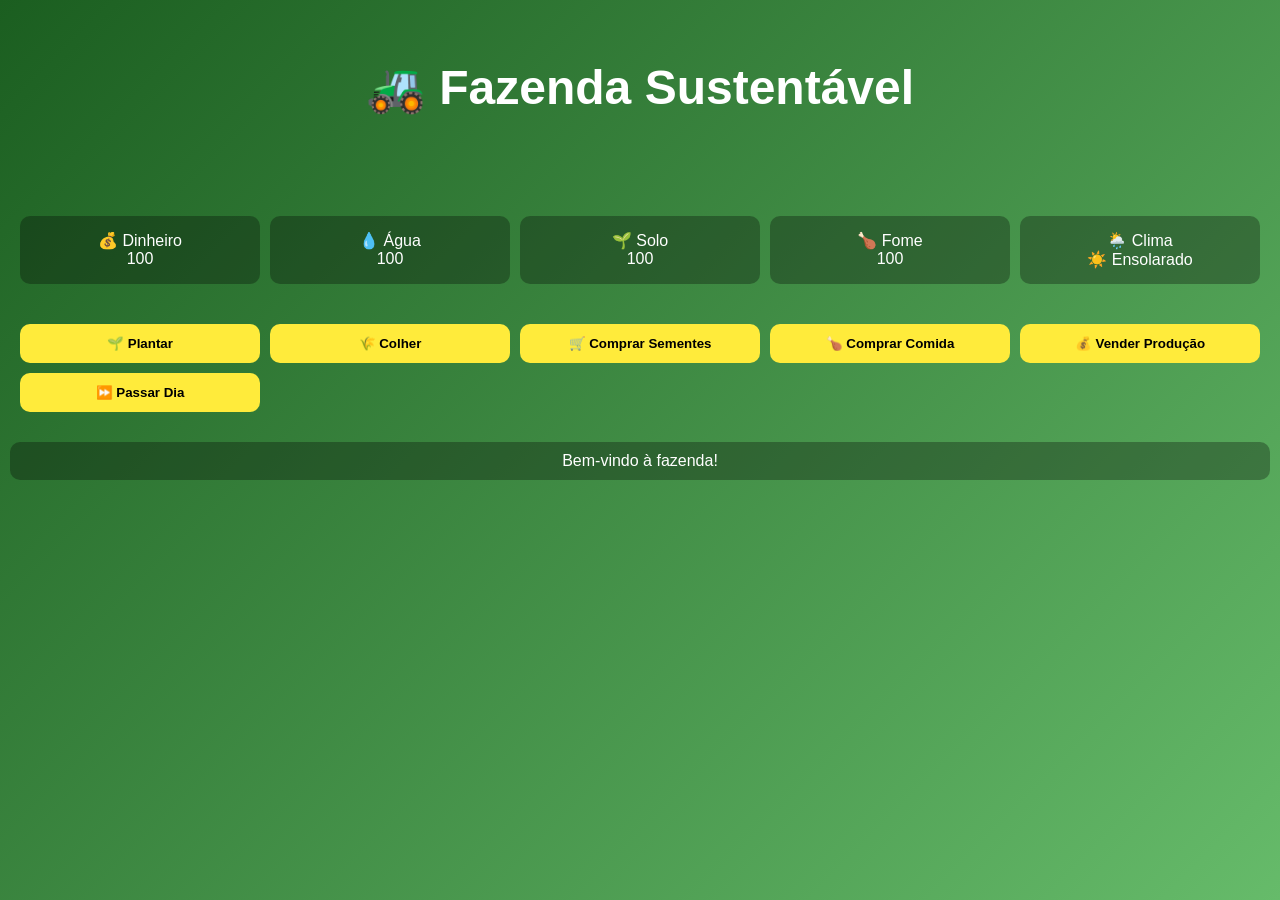
==== jogo.html @ 8a78808e "Simulador de Fazenda Sustentavel Versão 3.0" ====
<!DOCTYPE html>
<html lang="pt-BR">
<head>
<meta charset="UTF-8">
<meta name="viewport" content="width=device-width, initial-scale=1.0">
<title>Fazenda</title>
<link rel="stylesheet" href="css/style.css">
</head>

<body>

<header class="container">
<h1>🚜 Fazenda Sustentável</h1>
</header>

<section class="painel">

<div class="card">💰 Dinheiro<br><span id="dinheiro"></span></div>
<div class="card">💧 Água<br><span id="agua"></span></div>
<div class="card">🌱 Solo<br><span id="solo"></span></div>
<div class="card">🍗 Fome<br><span id="fome"></span></div>
<div class="card">🌦️ Clima<br><span id="clima"></span></div>

</section>

<section class="acoes">

<button onclick="plantar()">🌱 Plantar</button>
<button onclick="colher()">🌾 Colher</button>

<button onclick="comprarSemente()">🛒 Comprar Sementes</button>
<button onclick="comprarComida()">🍗 Comprar Comida</button>

<button onclick="vender()">💰 Vender Produção</button>

<button onclick="passarDia()">⏩ Passar Dia</button>

</section>

<div class="log" id="log">Bem-vindo à fazenda!</div>

<script src="js/app.js"></script>
</body>
</html>
---- css/style.css ----
*{
margin:0;
padding:0;
box-sizing:border-box;
font-family:Arial;
}

body{
background:linear-gradient(135deg,#1b5e20,#66bb6a);
color:white;
min-height:100vh;
}

.container{
text-align:center;
padding:60px;
}

h1{
font-size:3rem;
margin-bottom:20px;
}

button{
padding:12px 20px;
border:none;
border-radius:10px;
cursor:pointer;
background:#ffeb3b;
font-weight:bold;
transition:0.3s;
}

button:hover{
transform:scale(1.05);
}

.painel{
display:grid;
grid-template-columns:repeat(auto-fit,minmax(150px,1fr));
gap:10px;
padding:20px;
}

.card{
background:rgba(0,0,0,0.3);
padding:15px;
border-radius:10px;
text-align:center;
}

.acoes{
display:grid;
grid-template-columns:repeat(auto-fit,minmax(200px,1fr));
gap:10px;
padding:20px;
}

.log{
text-align:center;
margin:10px;
padding:10px;
background:rgba(0,0,0,0.3);
border-radius:10px;
}
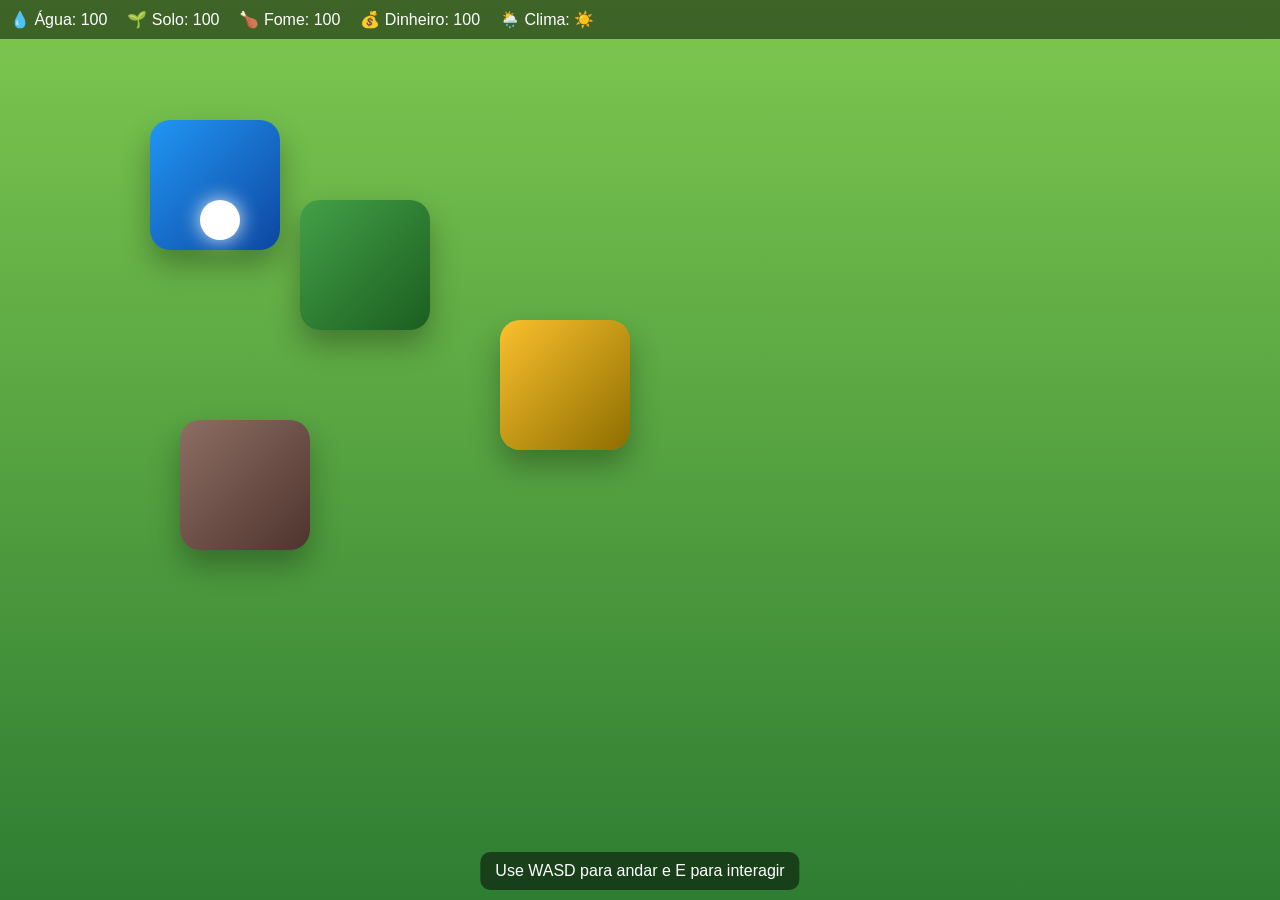
==== commit 17dff324: "Simulador de Fazenda Sustentavel Versão 5.0" ====
--- a/jogo.html
+++ b/jogo.html
@@ -3,41 +3,35 @@
 <head>
 <meta charset="UTF-8">
 <meta name="viewport" content="width=device-width, initial-scale=1.0">
-<title>Fazenda</title>
+<title>Jogo</title>
 <link rel="stylesheet" href="css/style.css">
 </head>
 
 <body>
 
-<header class="container">
-<h1>🚜 Fazenda Sustentável</h1>
-</header>
+<!-- HUD -->
+<div id="hud">
+<div>💧 Água: <span id="agua"></span></div>
+<div>🌱 Solo: <span id="solo"></span></div>
+<div>🍗 Fome: <span id="fome"></span></div>
+<div>💰 Dinheiro: <span id="dinheiro"></span></div>
+<div>🌦️ Clima: <span id="clima"></span></div>
+</div>
 
-<section class="painel">
+<!-- MUNDO -->
+<div id="world">
 
-<div class="card">💰 Dinheiro<br><span id="dinheiro"></span></div>
-<div class="card">💧 Água<br><span id="agua"></span></div>
-<div class="card">🌱 Solo<br><span id="solo"></span></div>
-<div class="card">🍗 Fome<br><span id="fome"></span></div>
-<div class="card">🌦️ Clima<br><span id="clima"></span></div>
+<div class="tile water" style="top:120px;left:150px"></div>
+<div class="tile field" style="top:200px;left:300px"></div>
+<div class="tile market" style="top:320px;left:500px"></div>
+<div class="tile house" style="top:420px;left:180px"></div>
 
-</section>
+<div id="player"></div>
 
-<section class="acoes">
+</div>
 
-<button onclick="plantar()">🌱 Plantar</button>
-<button onclick="colher()">🌾 Colher</button>
-
-<button onclick="comprarSemente()">🛒 Comprar Sementes</button>
-<button onclick="comprarComida()">🍗 Comprar Comida</button>
-
-<button onclick="vender()">💰 Vender Produção</button>
-
-<button onclick="passarDia()">⏩ Passar Dia</button>
-
-</section>
-
-<div class="log" id="log">Bem-vindo à fazenda!</div>
+<!-- LOG -->
+<div id="log">Use WASD para andar e E para interagir</div>
 
 <script src="js/app.js"></script>
 </body>
--- a/css/style.css
+++ b/css/style.css
@@ -1,24 +1,25 @@
-*{
+body{
 margin:0;
-padding:0;
-box-sizing:border-box;
+overflow:hidden;
 font-family:Arial;
+background:linear-gradient(to bottom,#7ec850,#2e7d32);
 }
 
-body{
-background:linear-gradient(135deg,#1b5e20,#66bb6a);
-color:white;
-min-height:100vh;
+/* MENU */
+.menu{
+display:flex;
+justify-content:center;
+align-items:center;
+height:100vh;
 }
 
-.container{
+.menu-container{
 text-align:center;
-padding:60px;
-}
-
-h1{
-font-size:3rem;
-margin-bottom:20px;
+color:white;
+background:rgba(0,0,0,0.4);
+padding:40px;
+border-radius:15px;
+backdrop-filter:blur(10px);
 }
 
 button{
@@ -26,40 +27,69 @@
 border:none;
 border-radius:10px;
 cursor:pointer;
-background:#ffeb3b;
 font-weight:bold;
+background:#ffd54f;
+}
+
+/* HUD */
+#hud{
+position:fixed;
+top:0;
+left:0;
+width:100%;
+display:flex;
+gap:20px;
+padding:10px;
+background:rgba(0,0,0,0.5);
+color:white;
+backdrop-filter:blur(10px);
+}
+
+/* mundo */
+#world{
+position:relative;
+width:100vw;
+height:100vh;
+}
+
+/* tiles realistas */
+.tile{
+position:absolute;
+width:130px;
+height:130px;
+border-radius:20px;
+box-shadow:0 15px 30px rgba(0,0,0,0.3);
 transition:0.3s;
 }
 
-button:hover{
+.tile:hover{
 transform:scale(1.05);
 }
 
-.painel{
-display:grid;
-grid-template-columns:repeat(auto-fit,minmax(150px,1fr));
-gap:10px;
-padding:20px;
+.water{ background:linear-gradient(135deg,#2196f3,#0d47a1); }
+.field{ background:linear-gradient(135deg,#43a047,#1b5e20); }
+.market{ background:linear-gradient(135deg,#fbc02d,#8d6e00); }
+.house{ background:linear-gradient(135deg,#8d6e63,#4e342e); }
+
+/* jogador */
+#player{
+position:absolute;
+width:40px;
+height:40px;
+border-radius:50%;
+background:white;
+box-shadow:0 0 20px rgba(255,255,255,0.9);
+transition:0.15s;
 }
 
-.card{
-background:rgba(0,0,0,0.3);
-padding:15px;
-border-radius:10px;
-text-align:center;
-}
-
-.acoes{
-display:grid;
-grid-template-columns:repeat(auto-fit,minmax(200px,1fr));
-gap:10px;
-padding:20px;
-}
-
-.log{
-text-align:center;
-margin:10px;
-padding:10px;
-background:rgba(0,0,0,0.3);
+/* log */
+#log{
+position:fixed;
+bottom:10px;
+left:50%;
+transform:translateX(-50%);
+background:rgba(0,0,0,0.5);
+color:white;
+padding:10px 15px;
 border-radius:10px;
 }
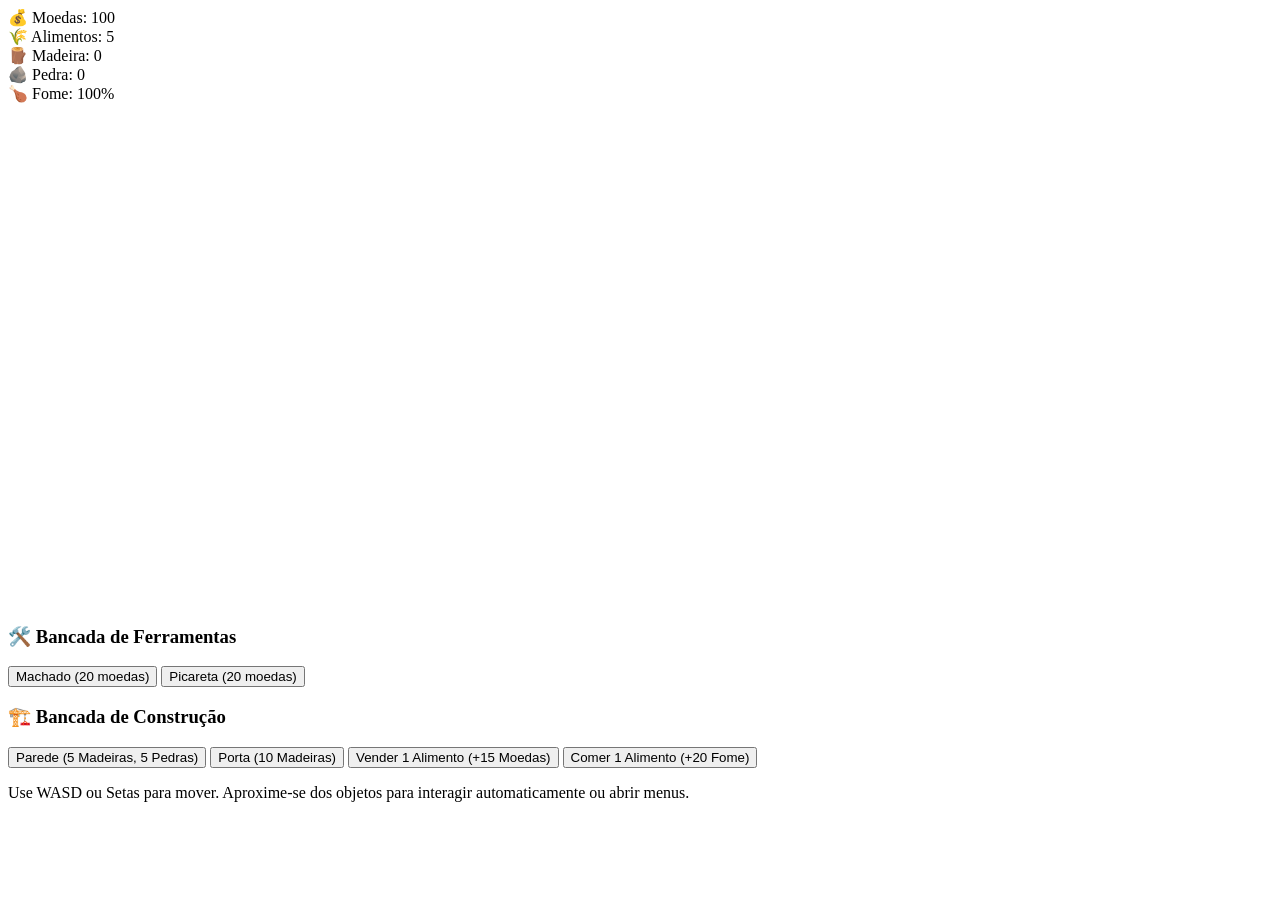
==== commit a3b79a64: "Simulador de Fazenda Sustentavel Versão 6.0" ====
--- a/jogo.html
+++ b/jogo.html
@@ -1,38 +1,42 @@
 <!DOCTYPE html>
 <html lang="pt-BR">
 <head>
-<meta charset="UTF-8">
-<meta name="viewport" content="width=device-width, initial-scale=1.0">
-<title>Jogo</title>
-<link rel="stylesheet" href="css/style.css">
+    <meta charset="UTF-8">
+    <meta name="viewport" content="width=device-width, initial-scale=1.0">
+    <title>Agrinho Simulator - Fazenda</title>
+    <link rel="stylesheet" href="CSS/style.css">
 </head>
+<body>
+    <div id="jogo-container">
+        <div id="hud">
+            <div>💰 Moedas: <span id="moedas">100</span></div>
+            <div>🌾 Alimentos: <span id="alimentos">5</span></div>
+            <div>🪵 Madeira: <span id="madeira">0</span></div>
+            <div>🪨 Pedra: <span id="pedra">0</span></div>
+            <div>🍗 Fome: <span id="fome">100</span>%</div>
+        </div>
 
-<body>
+        <canvas id="gameCanvas" width="800" height="500"></canvas>
 
-<!-- HUD -->
-<div id="hud">
-<div>💧 Água: <span id="agua"></span></div>
-<div>🌱 Solo: <span id="solo"></span></div>
-<div>🍗 Fome: <span id="fome"></span></div>
-<div>💰 Dinheiro: <span id="dinheiro"></span></div>
-<div>🌦️ Clima: <span id="clima"></span></div>
-</div>
+        <div id="paineis-interacao">
+            <div id="bancada-ferramentas" class="painel escondido">
+                <h3>🛠️ Bancada de Ferramentas</h3>
+                <button onclick="comprarFerramenta('machado')">Machado (20 moedas)</button>
+                <button onclick="comprarFerramenta('picareta')">Picareta (20 moedas)</button>
+            </div>
 
-<!-- MUNDO -->
-<div id="world">
+            <div id="bancada-construcao" class="painel escondido">
+                <h3>🏗️ Bancada de Construção</h3>
+                <button onclick="construirEstrutura('parede')">Parede (5 Madeiras, 5 Pedras)</button>
+                <button onclick="construirEstrutura('porta')">Porta (10 Madeiras)</button>
+                <button onclick="venderAlimento()">Vender 1 Alimento (+15 Moedas)</button>
+                <button onclick="comerAlimento()">Comer 1 Alimento (+20 Fome)</button>
+            </div>
+        </div>
+        
+        <p class="ajuda">Use WASD ou Setas para mover. Aproxime-se dos objetos para interagir automaticamente ou abrir menus.</p>
+    </div>
 
-<div class="tile water" style="top:120px;left:150px"></div>
-<div class="tile field" style="top:200px;left:300px"></div>
-<div class="tile market" style="top:320px;left:500px"></div>
-<div class="tile house" style="top:420px;left:180px"></div>
-
-<div id="player"></div>
-
-</div>
-
-<!-- LOG -->
-<div id="log">Use WASD para andar e E para interagir</div>
-
-<script src="js/app.js"></script>
+    <script src="JS/app.js"></script>
 </body>
 </html>
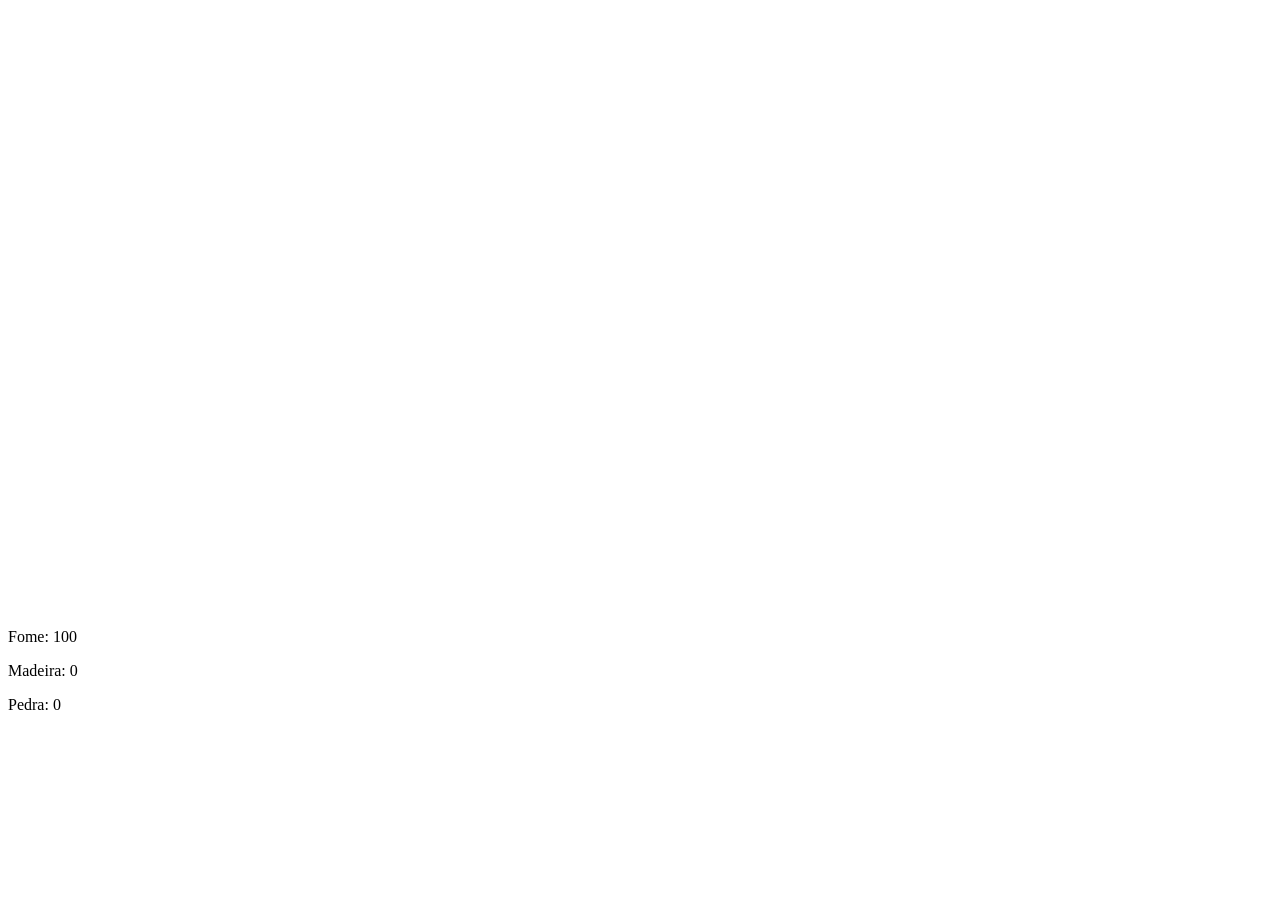
==== commit 56faaad0: "Simulador de Fazenda Sustentavel Versão 7.0" ====
--- a/jogo.html
+++ b/jogo.html
@@ -2,41 +2,16 @@
 <html lang="pt-BR">
 <head>
     <meta charset="UTF-8">
-    <meta name="viewport" content="width=device-width, initial-scale=1.0">
-    <title>Agrinho Simulator - Fazenda</title>
+    <title>Fazenda Interativa</title>
     <link rel="stylesheet" href="CSS/style.css">
 </head>
 <body>
-    <div id="jogo-container">
-        <div id="hud">
-            <div>💰 Moedas: <span id="moedas">100</span></div>
-            <div>🌾 Alimentos: <span id="alimentos">5</span></div>
-            <div>🪵 Madeira: <span id="madeira">0</span></div>
-            <div>🪨 Pedra: <span id="pedra">0</span></div>
-            <div>🍗 Fome: <span id="fome">100</span>%</div>
-        </div>
-
-        <canvas id="gameCanvas" width="800" height="500"></canvas>
-
-        <div id="paineis-interacao">
-            <div id="bancada-ferramentas" class="painel escondido">
-                <h3>🛠️ Bancada de Ferramentas</h3>
-                <button onclick="comprarFerramenta('machado')">Machado (20 moedas)</button>
-                <button onclick="comprarFerramenta('picareta')">Picareta (20 moedas)</button>
-            </div>
-
-            <div id="bancada-construcao" class="painel escondido">
-                <h3>🏗️ Bancada de Construção</h3>
-                <button onclick="construirEstrutura('parede')">Parede (5 Madeiras, 5 Pedras)</button>
-                <button onclick="construirEstrutura('porta')">Porta (10 Madeiras)</button>
-                <button onclick="venderAlimento()">Vender 1 Alimento (+15 Moedas)</button>
-                <button onclick="comerAlimento()">Comer 1 Alimento (+20 Fome)</button>
-            </div>
-        </div>
-        
-        <p class="ajuda">Use WASD ou Setas para mover. Aproxime-se dos objetos para interagir automaticamente ou abrir menus.</p>
+    <canvas id="gameCanvas" width="800" height="600"></canvas>
+    <div id="hud">
+        <p>Fome: <span id="fome">100</span></p>
+        <p>Madeira: <span id="madeira">0</span></p>
+        <p>Pedra: <span id="pedra">0</span></p>
     </div>
-
     <script src="JS/app.js"></script>
 </body>
 </html>
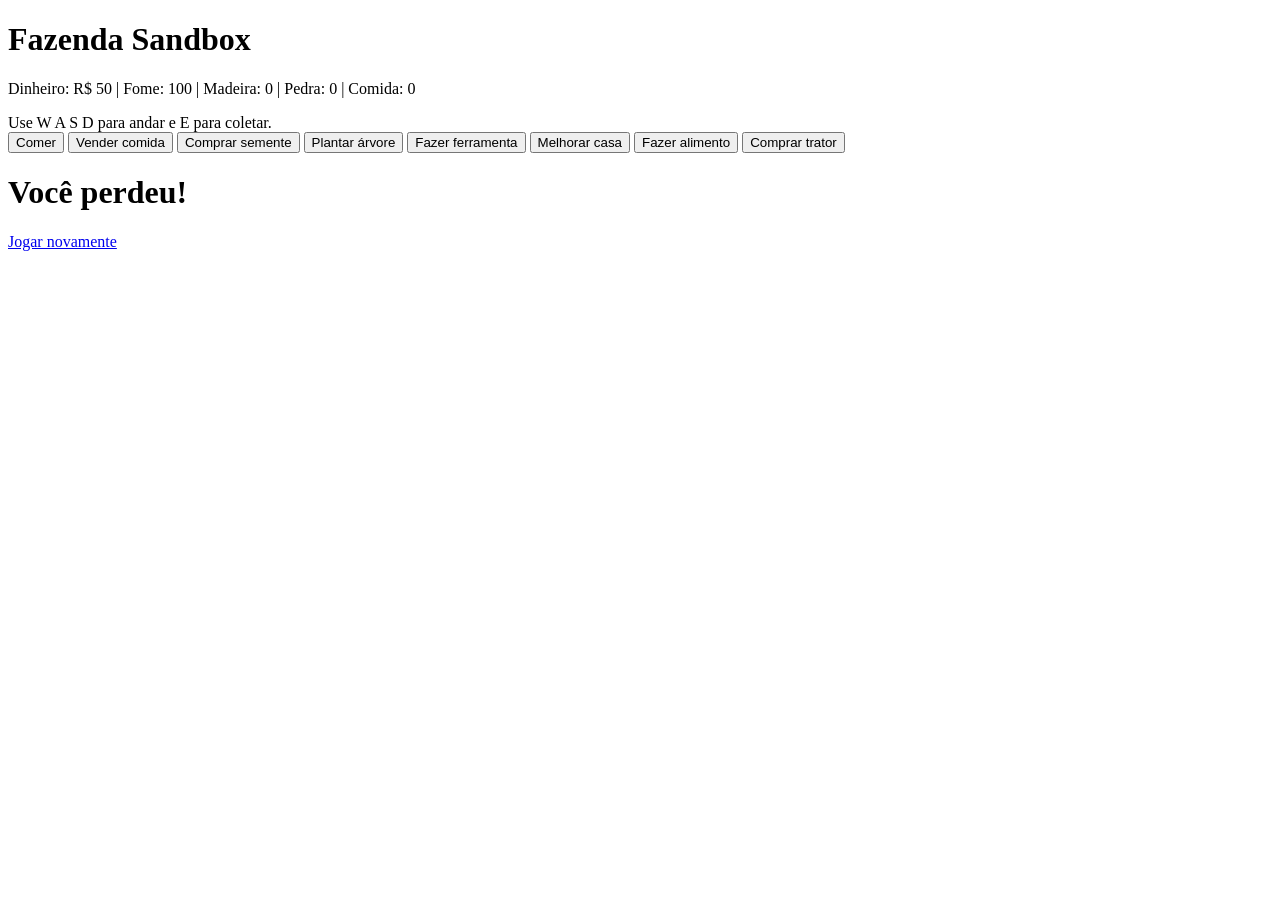
==== commit d97d1054: "Simulador de Fazenda Sustentavel Versão 7.0" ====
--- a/jogo.html
+++ b/jogo.html
@@ -1,17 +1,48 @@
 <!DOCTYPE html>
 <html lang="pt-BR">
 <head>
-    <meta charset="UTF-8">
-    <title>Fazenda Interativa</title>
-    <link rel="stylesheet" href="CSS/style.css">
+  <meta charset="UTF-8">
+  <title>Jogo Agrinho</title>
+  <link rel="stylesheet" href="style.css">
 </head>
 <body>
-    <canvas id="gameCanvas" width="800" height="600"></canvas>
-    <div id="hud">
-        <p>Fome: <span id="fome">100</span></p>
-        <p>Madeira: <span id="madeira">0</span></p>
-        <p>Pedra: <span id="pedra">0</span></p>
+
+  <div class="topo">
+    <h1>Fazenda Sandbox</h1>
+    <p>
+      Dinheiro: R$ <span id="dinheiro">50</span> |
+      Fome: <span id="fome">100</span> |
+      Madeira: <span id="madeira">0</span> |
+      Pedra: <span id="pedra">0</span> |
+      Comida: <span id="comida">0</span>
+    </p>
+  </div>
+
+  <div id="aviso">Use W A S D para andar e E para coletar.</div>
+
+  <div class="principal">
+    <div id="mapa">
+      <div id="jogador"></div>
     </div>
-    <script src="JS/app.js"></script>
+
+    <div class="painel">
+      <button onclick="comer()">Comer</button>
+      <button onclick="vender()">Vender comida</button>
+      <button onclick="comprarSemente()">Comprar semente</button>
+      <button onclick="plantar()">Plantar árvore</button>
+      <button onclick="fazerFerramenta()">Fazer ferramenta</button>
+      <button onclick="melhorarCasa()">Melhorar casa</button>
+      <button onclick="cozinhar()">Fazer alimento</button>
+      <button onclick="comprarTrator()">Comprar trator</button>
+    </div>
+  </div>
+
+  <div id="fim">
+    <h1>Você perdeu!</h1>
+    <p id="motivo"></p>
+    <a href="jogo.html">Jogar novamente</a>
+  </div>
+
+  <script src="app.js"></script>
 </body>
 </html>
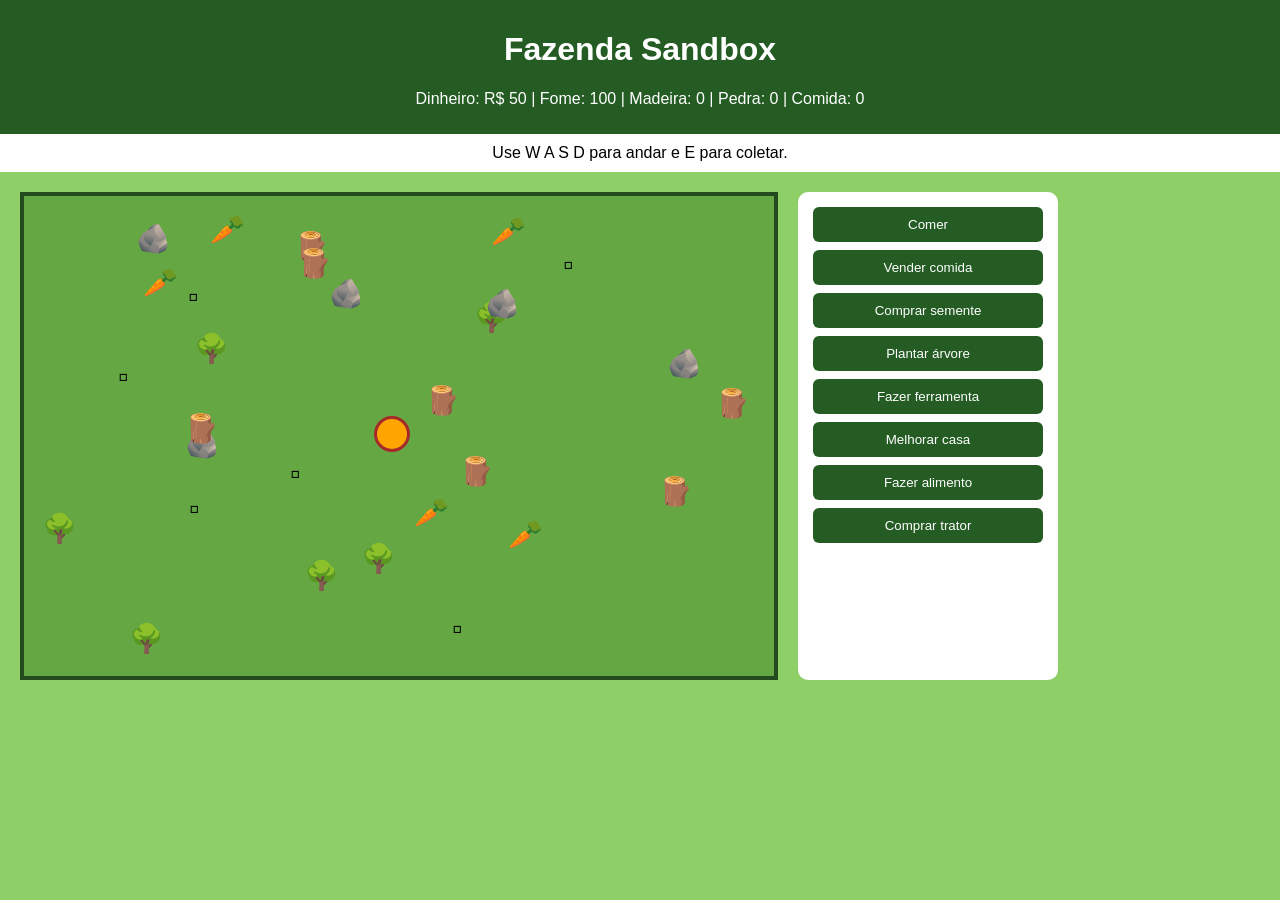
==== commit f8caf305: "Simulador de Fazenda Sustentavel Versão 7.0" ====
--- a/jogo.html
+++ b/jogo.html
@@ -3,7 +3,7 @@
 <head>
   <meta charset="UTF-8">
   <title>Jogo Agrinho</title>
-  <link rel="stylesheet" href="style.css">
+  <link rel="stylesheet" href=".\css\style.css">
 </head>
 <body>
 
@@ -43,6 +43,6 @@
     <a href="jogo.html">Jogar novamente</a>
   </div>
 
-  <script src="app.js"></script>
+  <script src=".\js\app.js"></script>
 </body>
 </html>
